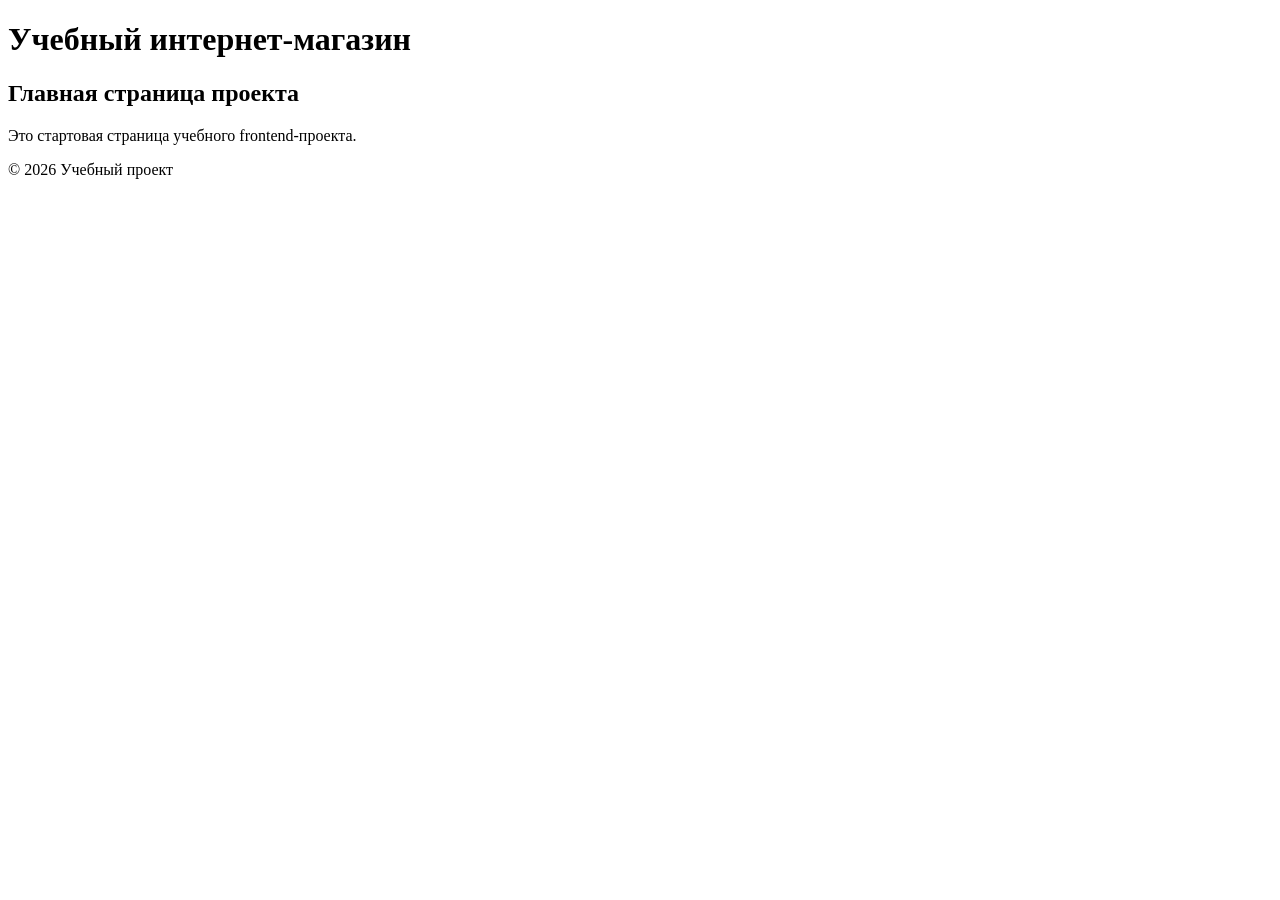
==== index.html @ fa9d14f5 "feat: initialize frontend project structure" ====
<!DOCTYPE html>
<html lang="ru">
<head>
    <meta charset="UTF-8">
    <title>Каталог товаров</title>
    <link rel="stylesheet" href="css/style.css">
</head>
<body>
    <header><h1>Учебный интернет-магазин</h1></header>
    <main>
        <section>
            <h2>Главная страница проекта</h2>
            <p>Это стартовая страница учебного frontend-проекта.</p>
        </section>
    </main>
    <footer><p>&copy; 2026 Учебный проект</p></footer>
</body>
</html>
---- css/style.css ----
<!DOCTYPE html>
<html lang="ru">
<head>
    <meta charset="UTF-8">
    <title>Каталог товаров</title>
    <link rel="stylesheet" href="css/style.css">
</head>
<body>
    <header><h1>Учебный интернет-магазин</h1></header>
    <main>
        <section>
            <h2>Главная страница проекта</h2>
            <p>Это стартовая страница учебного frontend-проекта.</p>
        </section>
    </main>
    <footer><p>&copy; 2026 Учебный проект</p></footer>
</body>
</html>
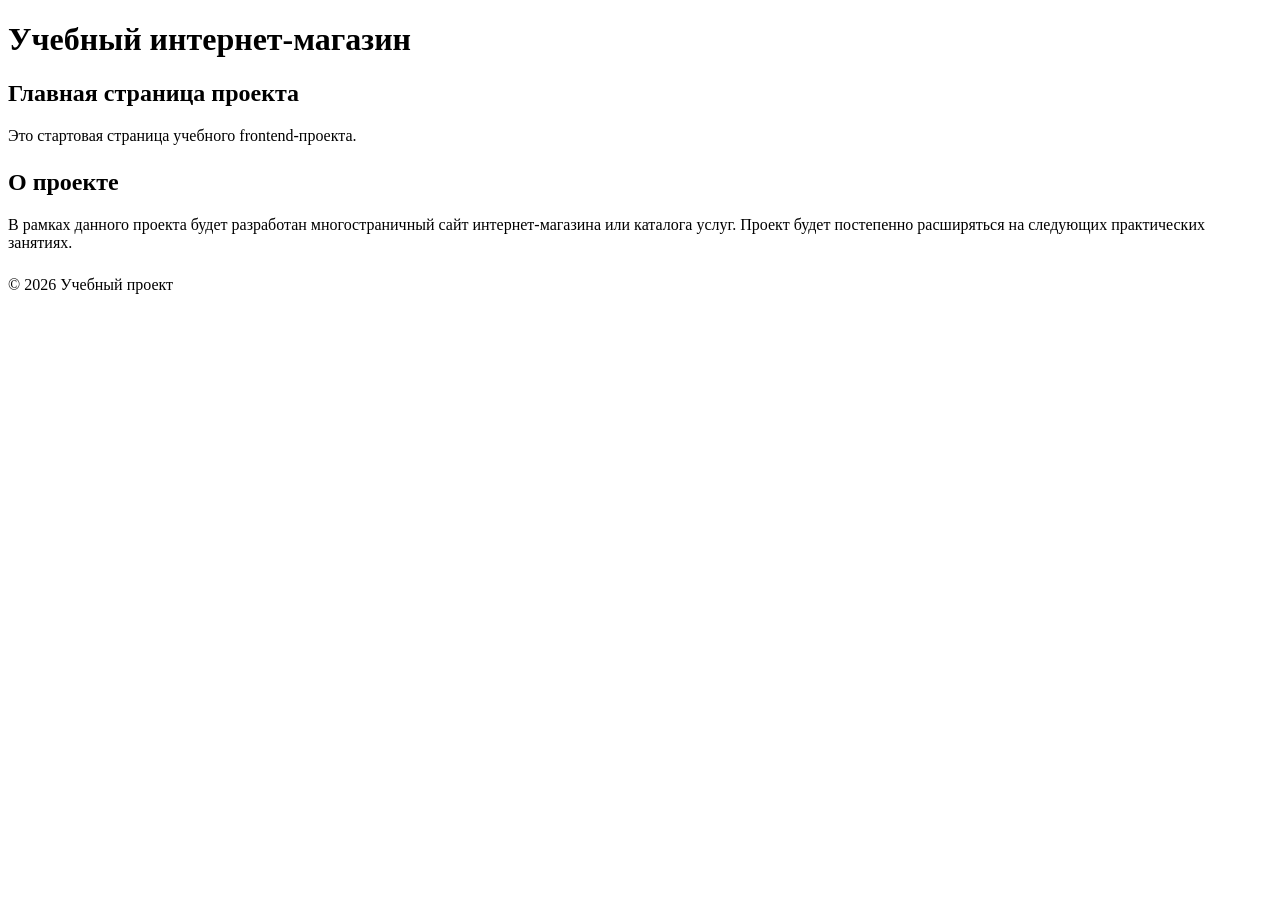
==== commit 46de7e37: "feat: add project description section" ====
--- a/index.html
+++ b/index.html
@@ -13,6 +13,15 @@
             <p>Это стартовая страница учебного frontend-проекта.</p>
         </section>
     </main>
+    <section>
+    <h2>О проекте</h2>
+    <p>
+        В рамках данного проекта будет разработан многостраничный сайт
+        интернет-магазина или каталога услуг. Проект будет постепенно
+        расширяться на следующих практических занятиях.
+    </p>
+</section>
+
     <footer><p>&copy; 2026 Учебный проект</p></footer>
 </body>
 </html>
--- a/css/style.css
+++ b/css/style.css
@@ -1,18 +1,6 @@
-<!DOCTYPE html>
-<html lang="ru">
-<head>
-    <meta charset="UTF-8">
-    <title>Каталог товаров</title>
-    <link rel="stylesheet" href="css/style.css">
-</head>
-<body>
-    <header><h1>Учебный интернет-магазин</h1></header>
-    <main>
-        <section>
-            <h2>Главная страница проекта</h2>
-            <p>Это стартовая страница учебного frontend-проекта.</p>
-        </section>
-    </main>
-    <footer><p>&copy; 2026 Учебный проект</p></footer>
-</body>
-</html>
+section {
+    margin-bottom: 24px;
+}
+section h2 {
+    margin-top: 0;
+}
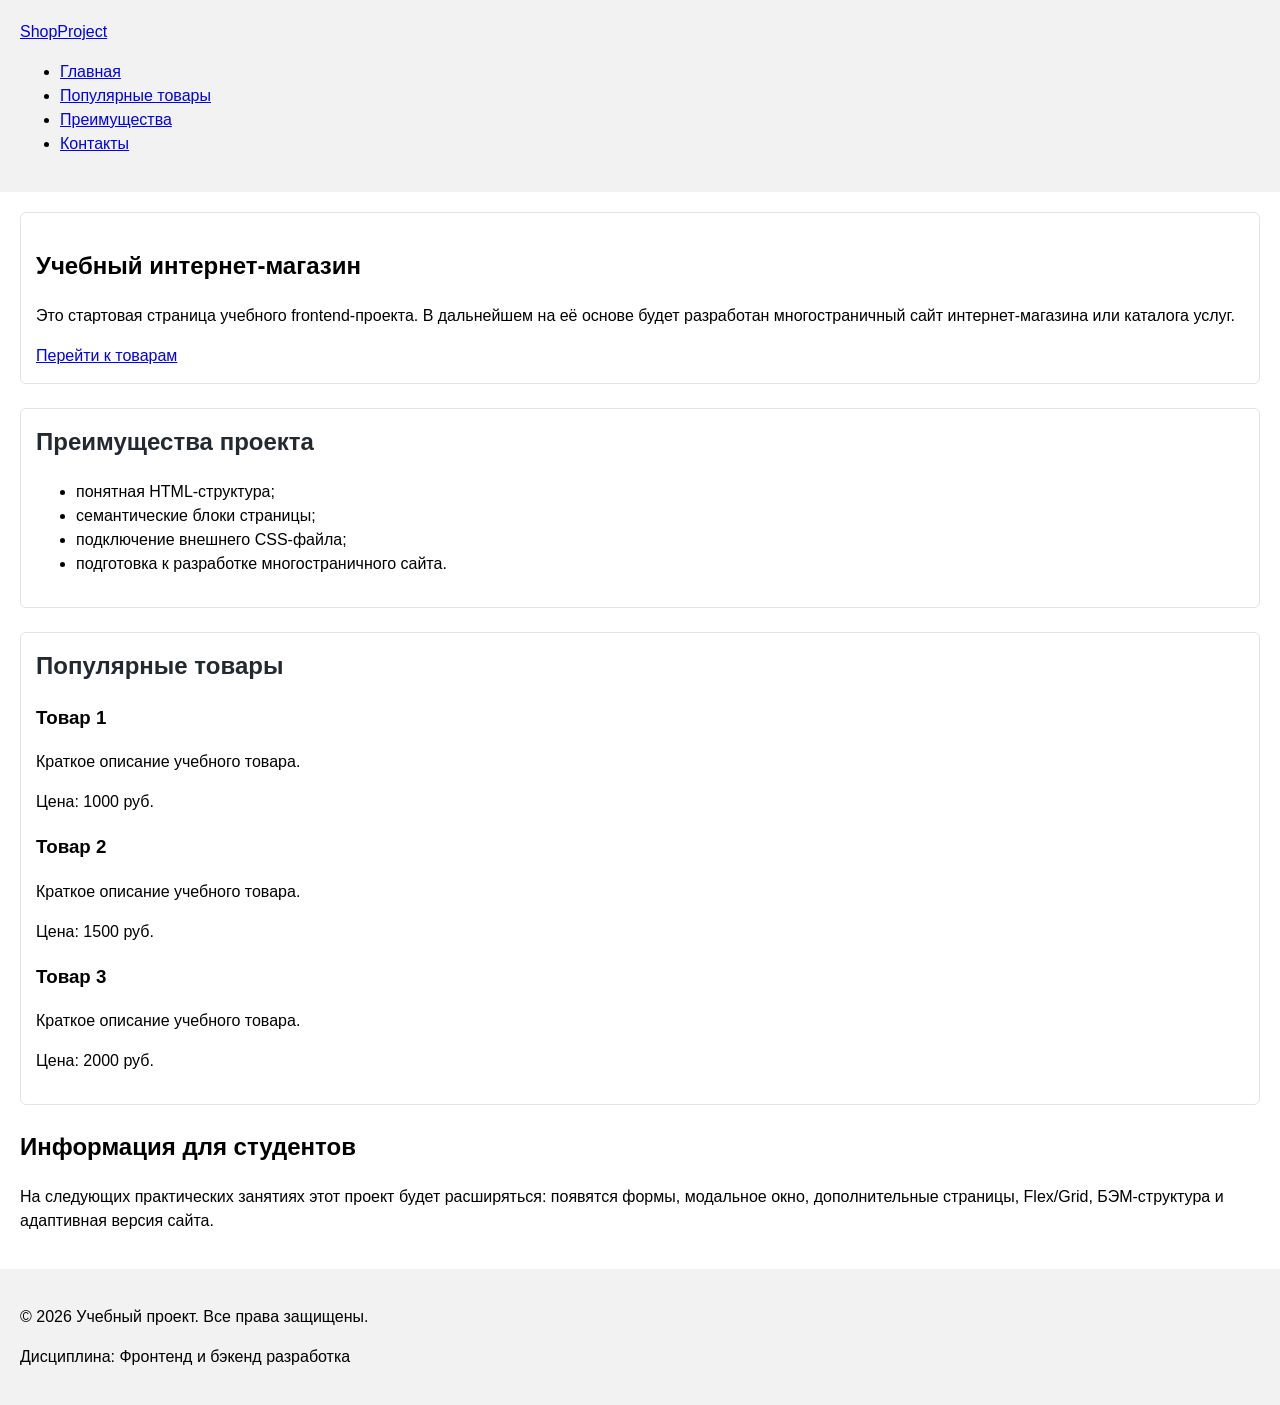
==== commit 8689629b: "feat: add semantic HTML structure and base CSS styles" ====
--- a/index.html
+++ b/index.html
@@ -2,26 +2,85 @@
 <html lang="ru">
 <head>
     <meta charset="UTF-8">
-    <title>Каталог товаров</title>
+       <meta name="viewport" content="width=device-width, initial-scale=1.0">
+    <title>Учебный интернет-магазин</title>
     <link rel="stylesheet" href="css/style.css">
 </head>
 <body>
-    <header><h1>Учебный интернет-магазин</h1></header>
+
+    <!-- ШАПКА САЙТА -->
+    <header>
+        <div class="site-header">
+            <a class="site-logo" href="index.html">ShopProject</a>
+            <!-- Тег nav показывает браузеру, что это главное меню -->
+            <nav class="site-nav" aria-label="Основная навигация">
+                <ul class="site-nav__list">
+                    <li><a href="index.html">Главная</a></li>
+                    <li><a href="#popular">Популярные товары</a></li>
+                    <li><a href="#advantages">Преимущества</a></li>
+                    <li><a href="#contacts">Контакты</a></li>
+                </ul>
+            </nav>
+        </div>
+    </header>
     <main>
-        <section>
-            <h2>Главная страница проекта</h2>
-            <p>Это стартовая страница учебного frontend-проекта.</p>
+        <section class="hero">
+            <h1>Учебный интернет-магазин</h1>
+            <p>
+                Это стартовая страница учебного frontend-проекта.
+                В дальнейшем на её основе будет разработан многостраничный сайт
+                интернет-магазина или каталога услуг.
+            </p>
+            <a class="button" href="#popular">Перейти к товарам</a>
         </section>
+
+        <!-- Блок преимуществ -->
+        <section class="section" id="advantages">
+            <h2>Преимущества проекта</h2>
+            <ul class="advantages-list">
+                <li>понятная HTML-структура;</li>
+                <li>семантические блоки страницы;</li>
+                <li>подключение внешнего CSS-файла;</li>
+                <li>подготовка к разработке многостраничного сайта.</li>
+            </ul>
+        </section>
+
+        <!-- Блок товаров (используем article для каждой карточки) -->
+        <section class="section" id="popular">
+            <h2>Популярные товары</h2>
+            <article class="product-card">
+                <h3>Товар 1</h3>
+                <p>Краткое описание учебного товара.</p>
+                <p>Цена: 1000 руб.</p>
+            </article>
+            <article class="product-card">
+                <h3>Товар 2</h3>
+                <p>Краткое описание учебного товара.</p>
+                <p>Цена: 1500 руб.</p>
+            </article>
+            <article class="product-card">
+                <h3>Товар 3</h3>
+                <p>Краткое описание учебного товара.</p>
+                <p>Цена: 2000 руб.</p>
+            </article>
+        </section>
+
+        <!-- Дополнительный блок aside (сбоку/вспомогательный) -->
+        <aside class="aside-info">
+            <h2>Информация для студентов</h2>
+            <p>
+                На следующих практических занятиях этот проект будет расширяться:
+                появятся формы, модальное окно, дополнительные страницы, Flex/Grid,
+                БЭМ-структура и адаптивная версия сайта.
+            </p>
+        </aside>
     </main>
-    <section>
-    <h2>О проекте</h2>
-    <p>
-        В рамках данного проекта будет разработан многостраничный сайт
-        интернет-магазина или каталога услуг. Проект будет постепенно
-        расширяться на следующих практических занятиях.
-    </p>
-</section>
 
-    <footer><p>&copy; 2026 Учебный проект</p></footer>
+    <!-- ПОДВАЛ С КАНТАКТАМИ -->
+    <footer id="contacts">
+        <p>&copy; 2026 Учебный проект. Все права защищены.</p>
+        <p>Дисциплина: Фронтенд и бэкенд разработка</p>
+    </footer>
+
 </body>
 </html>
--- a/css/style.css
+++ b/css/style.css
@@ -1,6 +1,33 @@
+* {
+    box-sizing: border-box;
+}
+body {
+   margin: 0;                     /* Убираем встроенный отступ браузера */
+    font-family: Arial, sans-serif; /* Задаем аккуратный шрифт без засечек */
+    line-height: 1.5;              /* Делаем приятный отступ между строками текста */
+    background-color: #ffffff; 
+}
+
+/* Задаем внутренние поля для шапки, главного контента и подвала */
+header, main, footer {
+    padding: 20px;
+}
+
+/* Красим шапку и подвал сайта в светло-серый цвет */
+header, footer {
+    background-color: #f2f2f2;
+}
+
+
 section {
+    background-color: #ffffff; /* Белый фон для блоков с текстом */
+    border: 1px solid #e1e4e8; /* Легкая серая линия-рамка вокруг секции */
+    border-radius: 6px; /* Закругленные уголки рамки */
+    padding: 15px;
     margin-bottom: 24px;
 }
+
 section h2 {
     margin-top: 0;
+    color: #24292f;
 }
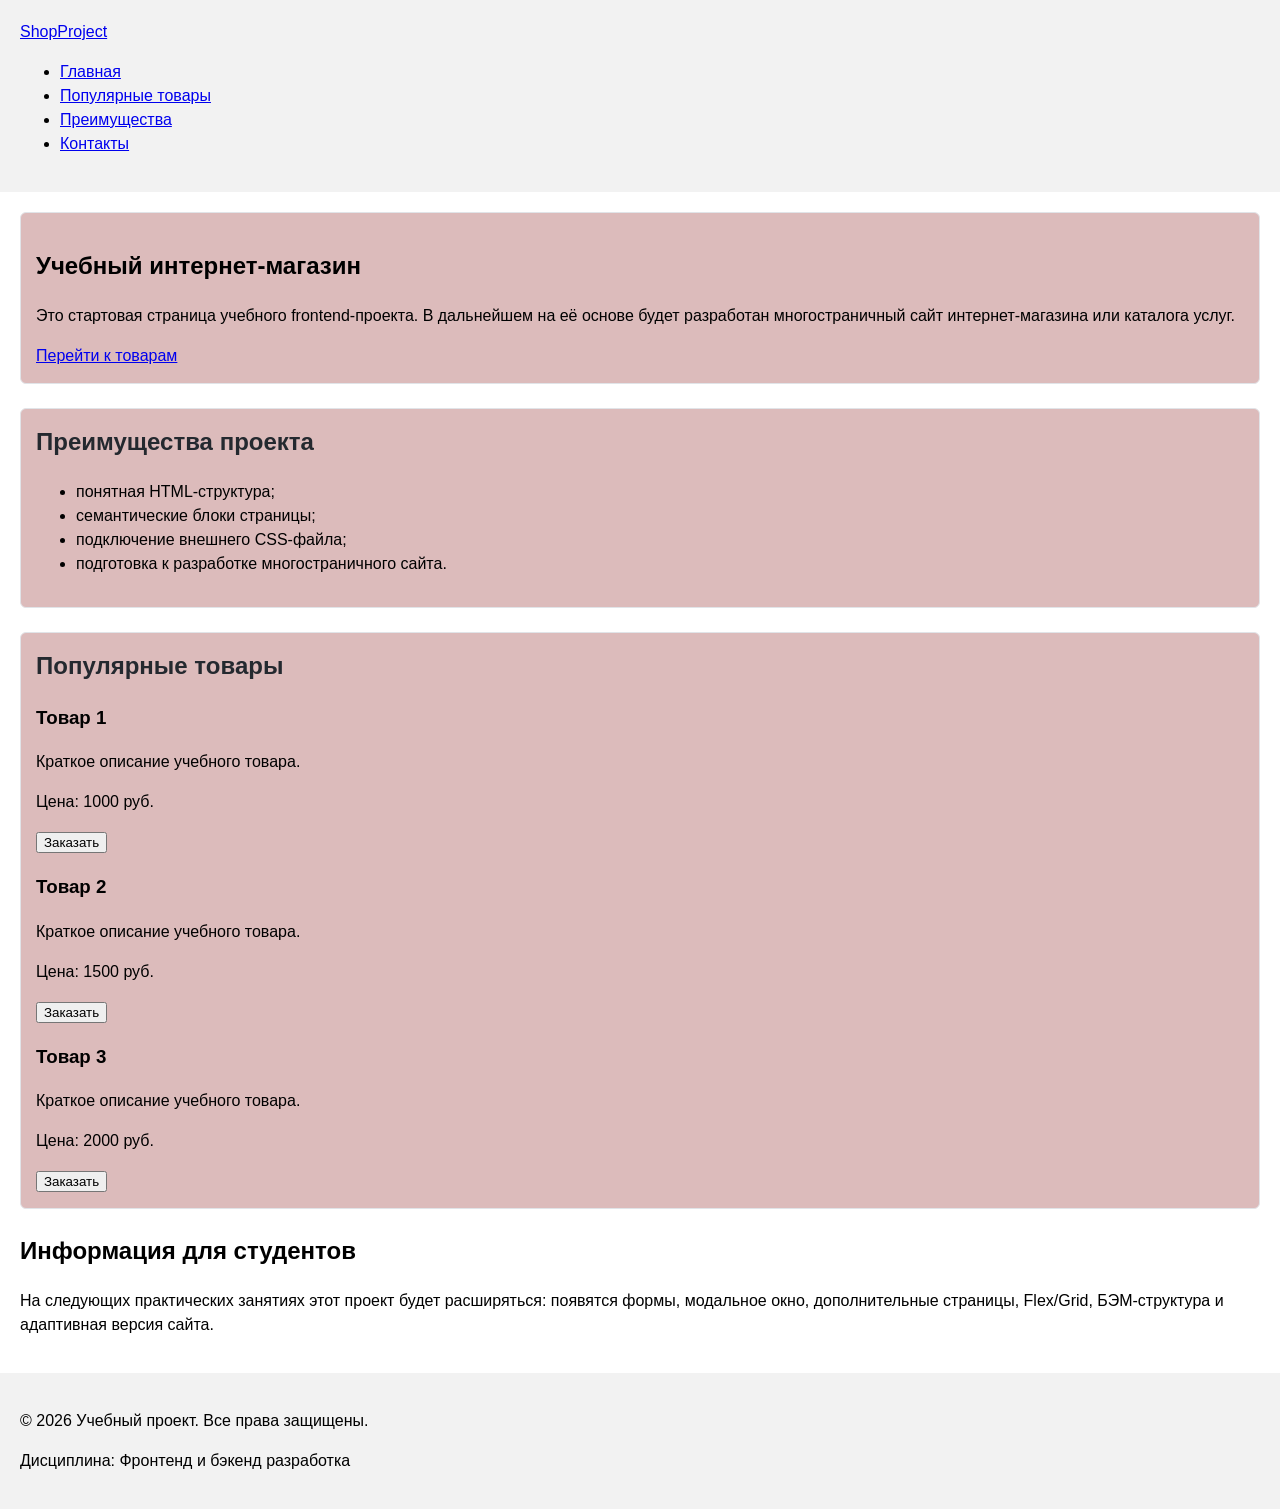
==== commit 81f846b3: "feat: add order form modal and validation" ====
--- a/index.html
+++ b/index.html
@@ -5,6 +5,7 @@
        <meta name="viewport" content="width=device-width, initial-scale=1.0">
     <title>Учебный интернет-магазин</title>
     <link rel="stylesheet" href="css/style.css">
+    <script src="js/main.js" defer></script>
 </head>
 <body>
 
@@ -52,16 +53,25 @@
                 <h3>Товар 1</h3>
                 <p>Краткое описание учебного товара.</p>
                 <p>Цена: 1000 руб.</p>
+                 <button class="button product-card__button" type="button" data-product="Товар 1">
+            Заказать
+                 </button>
             </article>
             <article class="product-card">
                 <h3>Товар 2</h3>
                 <p>Краткое описание учебного товара.</p>
                 <p>Цена: 1500 руб.</p>
-            </article>
+                 <button class="button product-card__button" type="button" data-product="Товар 2">
+            Заказать
+                </button>           
+             </article>
             <article class="product-card">
                 <h3>Товар 3</h3>
                 <p>Краткое описание учебного товара.</p>
                 <p>Цена: 2000 руб.</p>
+                 <button class="button product-card__button" type="button" data-product="Товар 3">
+            Заказать
+                </button>
             </article>
         </section>
 
@@ -81,6 +91,74 @@
         <p>&copy; 2026 Учебный проект. Все права защищены.</p>
         <p>Дисциплина: Фронтенд и бэкенд разработка</p>
     </footer>
+     <dialog class="order-dialog" id="order-dialog" aria-labelledby="order-dialog-title">
+        <h2 id="order-dialog-title">Оформление заявки</h2>
+        
+        <form class="order-form" id="order-form" action="#" method="post" novalidate>
+            <!-- Скрытое поле для передачи названия товара -->
+            <input id="selected-product" name="selected-product" type="hidden">
 
+            <!-- Поле: Имя -->
+            <div class="form-field">
+                <label for="order-name">Имя</label>
+                <input id="order-name" name="name" type="text" placeholder="Введите ваше имя" minlength="2" autocomplete="given-name" required>
+            </div>
+
+            <!-- Поле: E-mail -->
+            <div class="form-field">
+                <label for="order-email">E-mail</label>
+                <input id="order-email" name="email" type="email" placeholder="example@mail.ru" autocomplete="email" required>
+            </div>
+
+            <!-- Поле: Телефон -->
+            <div class="form-field">
+                <label for="order-phone">Телефон</label>
+                <input id="order-phone" name="phone" type="tel" inputmode="tel" placeholder="+7 (900) 000-00-00" pattern="^\+7 \(\d{3}\) \d{3}-\d{2}-\d{2}$" required>
+                <small>Формат: +7 (900) 000-00-00</small>
+            </div>
+
+            <!-- Поле: Дата связи -->
+            <div class="form-field">
+                <label for="order-date">Дата связи</label>
+                <input id="order-date" name="date" type="date">
+            </div>
+
+            <!-- Поле: Тема заявки (Выпадающий список) -->
+            <div class="form-field">
+                <label for="order-topic">Тема заявки</label>
+                <select id="order-topic" name="topic" required>
+                    <option value="">Выберите тему</option>
+                    <option value="product">Заказ товара</option>
+                    <option value="consultation">Консультация</option>
+                    <option value="delivery">Доставка</option>
+                </select>
+            </div>
+
+            <!-- Поле: Комментарий (Многострочное поле) -->
+            <div class="form-field">
+                <label for="order-comment">Комментарий</label>
+                <textarea id="order-comment" name="comment" rows="4" placeholder="Укажите дополнительную информацию"></textarea>
+            </div>
+
+            <!-- Поле: Чекбокс согласия -->
+            <div class="form-field form-field--checkbox">
+                <label>
+                    <input id="order-agreement" name="agreement" type="checkbox" required>
+                    Я согласен на обработку данных
+                </label>
+            </div>
+
+            <!-- Кнопки управления внутри окна -->
+            <div class="form-actions">
+                <button type="button" id="close-order-dialog">Закрыть</button>
+                <button type="submit">Отправить заявку</button>
+            </div>
+        </form>
+    </dialog>
+
+    <!-- Скрытое сообщение об успешной отправке -->
+    <p class="success-message" id="success-message" hidden>
+        Форма успешно отправлена!
+    </p>
 </body>
 </html>
--- a/css/style.css
+++ b/css/style.css
@@ -20,7 +20,7 @@
 
 
 section {
-    background-color: #ffffff; /* Белый фон для блоков с текстом */
+    background-color: #dcbbbb; /* Белый фон для блоков с текстом */
     border: 1px solid #e1e4e8; /* Легкая серая линия-рамка вокруг секции */
     border-radius: 6px; /* Закругленные уголки рамки */
     padding: 15px;
@@ -31,3 +31,47 @@
     margin-top: 0;
     color: #24292f;
 }
+/* 1. Стиль для самого модального окна */
+.order-dialog {
+    width: min(100% - 32px, 560px); /* Окно будет гибким, но не шире 560px */
+    padding: 24px;
+    border: none;                  /* Убираем уродливую стандартную рамку */
+    border-radius: 12px;           /* Красиво закругляем углы окошка */
+}
+
+/* 2. Затемнение фона за модальным окном (Задний план) */
+.order-dialog::backdrop {
+    background-color: rgba(0, 0, 0, 0.5); /* Полупрозрачный черный цвет */
+}
+
+/* 3. Оформление полей формы */
+.form-field {
+    margin-bottom: 16px; /* Делаем отступы между строками анкеты */
+}
+
+.form-field label {
+    display: block;      /* Заставляем подпись стоять строго НАД полем */
+    margin-bottom: 6px;
+}
+
+/* Настраиваем внешний вид строк ввода, списков и текстовых полей */
+.form-field input,
+.form-field select,
+.form-field textarea {
+    width: 100%;
+    padding: 10px 12px;
+    border: 1px solid #cccccc;
+    border-radius: 6px;
+}
+
+/* Кнопка-галочка не должна растягиваться на всю ширину */
+.form-field input[type="checkbox"] {
+    width: auto;
+}
+
+/* Кнопки внизу формы */
+.form-actions {
+    display: flex; /* Выстраивает кнопку «Закрыть» и «Отправить» в один ряд */
+    gap: 12px;     /* Делаем расстояние между кнопками */
+    margin-top: 20px;
+}
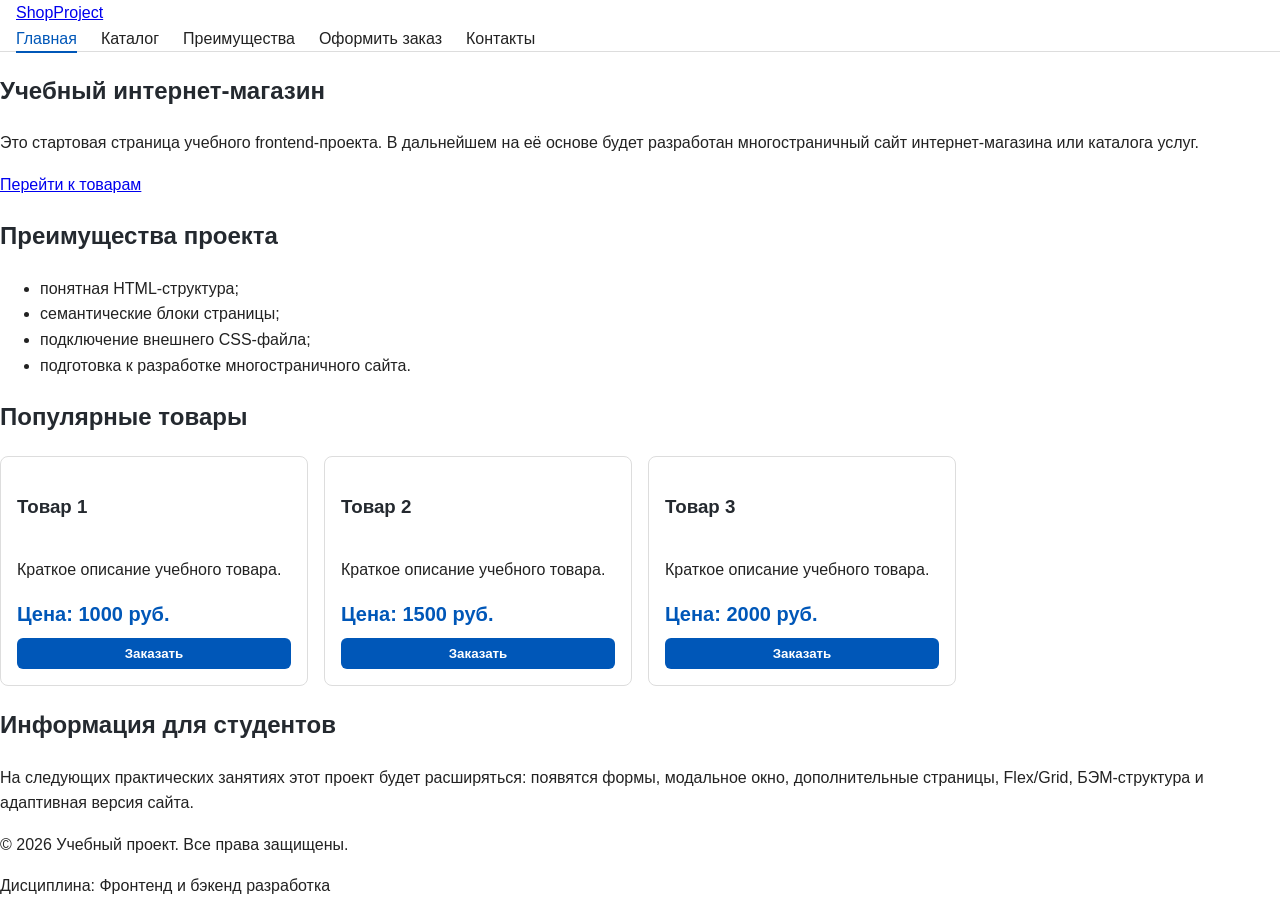
==== commit b9ae9cf7: "5-6 practices: done" ====
--- a/index.html
+++ b/index.html
@@ -3,7 +3,7 @@
 <head>
     <meta charset="UTF-8">
        <meta name="viewport" content="width=device-width, initial-scale=1.0">
-    <title>Учебный интернет-магазин</title>
+    <title>Учебный интернет-магазин | Главная</title>
     <link rel="stylesheet" href="css/style.css">
     <script src="js/main.js" defer></script>
 </head>
@@ -14,14 +14,16 @@
         <div class="site-header">
             <a class="site-logo" href="index.html">ShopProject</a>
             <!-- Тег nav показывает браузеру, что это главное меню -->
-            <nav class="site-nav" aria-label="Основная навигация">
-                <ul class="site-nav__list">
-                    <li><a href="index.html">Главная</a></li>
-                    <li><a href="#popular">Популярные товары</a></li>
-                    <li><a href="#advantages">Преимущества</a></li>
-                    <li><a href="#contacts">Контакты</a></li>
-                </ul>
-            </nav>
+           <nav class="site-nav">
+  <ul class="site-nav__list">
+    <li><a href="index.html" class="site-nav__link site-nav__link--active">Главная</a></li>
+    <li><a href="catalog.html" class="site-nav__link">Каталог</a></li>
+    <li><a href="index.html#advantages" class="site-nav__link">Преимущества</a></li> <!-- Якорная ссылка -->
+    <li><a href="order.html" class="site-nav__link">Оформить заказ</a></li>
+    <li><a href="contacts.html" class="site-nav__link">Контакты</a></li>
+  </ul>
+</nav>
+
         </div>
     </header>
     <main>
@@ -48,32 +50,31 @@
 
         <!-- Блок товаров (используем article для каждой карточки) -->
         <section class="section" id="popular">
-            <h2>Популярные товары</h2>
-            <article class="product-card">
-                <h3>Товар 1</h3>
-                <p>Краткое описание учебного товара.</p>
-                <p>Цена: 1000 руб.</p>
-                 <button class="button product-card__button" type="button" data-product="Товар 1">
-            Заказать
-                 </button>
-            </article>
-            <article class="product-card">
-                <h3>Товар 2</h3>
-                <p>Краткое описание учебного товара.</p>
-                <p>Цена: 1500 руб.</p>
-                 <button class="button product-card__button" type="button" data-product="Товар 2">
-            Заказать
-                </button>           
-             </article>
-            <article class="product-card">
-                <h3>Товар 3</h3>
-                <p>Краткое описание учебного товара.</p>
-                <p>Цена: 2000 руб.</p>
-                 <button class="button product-card__button" type="button" data-product="Товар 3">
-            Заказать
-                </button>
-            </article>
-        </section>
+    <h2>Популярные товары</h2>
+    <div class="catalog-grid"> <!-- Эту строчку добавили -->
+
+        <article class="product-card">
+            <h3>Товар 1</h3>
+            <p>Краткое описание учебного товара.</p>
+            <p class="product-card__price">Цена: 1000 руб.</p>
+            <button class="button product-card__button" type="button" data-product="Товар 1">Заказать</button>
+        </article>
+        <article class="product-card">
+            <h3>Товар 2</h3>
+            <p>Краткое описание учебного товара.</p>
+            <p class="product-card__price">Цена: 1500 руб.</p>
+            <button class="button product-card__button" type="button" data-product="Товар 2">Заказать</button>           
+         </article>
+        <article class="product-card">
+            <h3>Товар 3</h3>
+            <p>Краткое описание учебного товара.</p>
+            <p class="product-card__price">Цена: 2000 руб.</p>
+            <button class="button product-card__button" type="button" data-product="Товар 3">Заказать</button>
+        </article>
+
+    </div> <!-- Эту строчку добавили -->
+</section>
+
 
         <!-- Дополнительный блок aside (сбоку/вспомогательный) -->
         <aside class="aside-info">
--- a/css/style.css
+++ b/css/style.css
@@ -1,77 +1,340 @@
+/* ==========================================================================
+   1. ПЕРЕМЕННЫЕ ПРОЕКТА (:root)
+   ========================================================================== */
+:root {
+    --color-bg: #ffffff;
+    --color-text: #222222;
+    --color-muted: #666666;
+    --color-primary: #0057b8;
+    --color-primary-dark: #003f86;
+    --color-border: #dddddd;
+    --color-danger: #b00020;
+    --color-success: #168a2f;
+    --color-surface: #f8f9fa;
+    --color-white: #ffffff;
+
+    --space-xs: 4px;
+    --space-sm: 8px;
+    --space-md: 16px;
+    --space-lg: 24px;
+    --space-xl: 40px;
+
+    --radius-sm: 6px;
+    --radius-md: 8px;
+    --radius-lg: 12px;
+
+    --container-width: 1200px;
+    --z-index-fixed: 1000;
+}
+
+/* ==========================================================================
+   2. БАЗОВЫЕ И СЕМАНТИЧЕСКИЕ СТИЛИ
+   ========================================================================== */
 * {
     box-sizing: border-box;
 }
+
 body {
-   margin: 0;                     /* Убираем встроенный отступ браузера */
-    font-family: Arial, sans-serif; /* Задаем аккуратный шрифт без засечек */
-    line-height: 1.5;              /* Делаем приятный отступ между строками текста */
-    background-color: #ffffff; 
-}
-
-/* Задаем внутренние поля для шапки, главного контента и подвала */
-header, main, footer {
-    padding: 20px;
-}
-
-/* Красим шапку и подвал сайта в светло-серый цвет */
-header, footer {
-    background-color: #f2f2f2;
-}
-
-
-section {
-    background-color: #dcbbbb; /* Белый фон для блоков с текстом */
-    border: 1px solid #e1e4e8; /* Легкая серая линия-рамка вокруг секции */
-    border-radius: 6px; /* Закругленные уголки рамки */
-    padding: 15px;
-    margin-bottom: 24px;
-}
-
-section h2 {
-    margin-top: 0;
+    margin: 0;
+    font-family: Arial, sans-serif;
+    line-height: 1.6;
+    color: var(--color-text);
+    background-color: var(--color-bg);
+}
+
+.container {
+    max-width: var(--container-width);
+    margin: 0 auto;
+    padding: 0 var(--space-md);
+}
+
+h1, h2, h3 {
     color: #24292f;
 }
-/* 1. Стиль для самого модального окна */
-.order-dialog {
-    width: min(100% - 32px, 560px); /* Окно будет гибким, но не шире 560px */
-    padding: 24px;
-    border: none;                  /* Убираем уродливую стандартную рамку */
-    border-radius: 12px;           /* Красиво закругляем углы окошка */
-}
-
-/* 2. Затемнение фона за модальным окном (Задний план) */
-.order-dialog::backdrop {
-    background-color: rgba(0, 0, 0, 0.5); /* Полупрозрачный черный цвет */
-}
-
-/* 3. Оформление полей формы */
-.form-field {
-    margin-bottom: 16px; /* Делаем отступы между строками анкеты */
-}
-
-.form-field label {
-    display: block;      /* Заставляем подпись стоять строго НАД полем */
-    margin-bottom: 6px;
-}
-
-/* Настраиваем внешний вид строк ввода, списков и текстовых полей */
-.form-field input,
-.form-field select,
-.form-field textarea {
+
+/* ==========================================================================
+   3. ШАПКА И ЕДИНАЯ НАВИГАЦИЯ (Flexbox + БЭМ)
+   ========================================================================== */
+.site-header {
+    background-color: var(--color-white);
+    border-bottom: 1px solid var(--color-border);
+    padding: 0 var(--space-md);
+}
+
+.site-header__inner {
+    display: flex;
+    justify-content: space-between;
+    align-items: center;
+    max-width: var(--container-width);
+    margin: 0 auto;
+    padding: var(--space-md) 0;
+}
+
+.site-header__logo {
+    font-size: 24px;
+    font-weight: bold;
+    color: var(--color-primary);
+    text-decoration: none;
+}
+
+.site-nav__list {
+    display: flex;
+    gap: var(--space-lg);
+    list-style: none;
+    margin: 0;
+    padding: 0;
+}
+
+.site-nav__link {
+    color: var(--color-text);
+    text-decoration: none;
+    font-weight: 500;
+    padding: var(--space-xs) 0;
+    transition: color 0.2s ease;
+}
+
+.site-nav__link:hover {
+    color: var(--color-primary);
+}
+
+.site-nav__link--active {
+    color: var(--color-primary);
+    border-bottom: 2px solid var(--color-primary);
+}
+
+/* Умный фокус */
+.site-nav__link:focus-visible,
+.product-card__button:focus-visible,
+.order-form__input:focus-visible {
+    outline: 2px solid var(--color-primary);
+    outline-offset: 3px;
+}
+
+/* ==========================================================================
+   4. ХЛЕБНЫЕ КРОШКИ
+   ========================================================================== */
+.breadcrumbs {
+    padding: var(--space-sm) 0;
+    margin-top: var(--space-md);
+    margin-bottom: var(--space-md);
+    list-style: none;
+    display: flex;
+    gap: var(--space-sm);
+    font-size: 14px;
+}
+
+.breadcrumbs__item:not(:last-child)::after {
+    content: "/";
+    margin-left: var(--space-sm);
+    color: var(--color-muted);
+}
+
+.breadcrumbs__link {
+    color: var(--color-primary);
+    text-decoration: none;
+}
+
+.breadcrumbs__link:hover {
+    text-decoration: underline;
+}
+
+.breadcrumbs__item--current {
+    color: var(--color-muted);
+}
+
+/* ==========================================================================
+   5. СЕТКА КАТАЛОГА (CSS Grid + Position Sticky)
+   ========================================================================== */
+.catalog-layout {
+    display: grid;
+    grid-template-columns: 280px 1fr;
+    gap: var(--space-lg);
+    align-items: start;
+    margin-bottom: var(--space-xl);
+    margin-top: var(--space-md);
+}
+
+.catalog-filter {
+    position: sticky;
+    top: var(--space-md);
+    background-color: var(--color-surface);
+    padding: var(--space-md);
+    border-radius: var(--radius-md);
+    border: 1px solid var(--color-border);
+}
+
+.catalog-grid {
+    display: grid;
+    grid-template-columns: repeat(auto-fill, minmax(250px, 1fr));
+    gap: var(--space-md);
+}
+
+/* ==========================================================================
+   6. КАРТОЧКА ТОВАРА (Position Absolute)
+   ========================================================================== */
+.product-card {
+    position: relative;
+    background-color: var(--color-white);
+    border: 1px solid var(--color-border);
+    border-radius: var(--radius-md);
+    padding: var(--space-md);
+    display: flex;
+    flex-direction: column;
+    transition: transform 0.2s ease, border-color 0.2s ease;
+}
+
+.product-card:hover {
+    transform: translateY(-4px);
+    border-color: var(--color-primary);
+}
+
+.product-card__badge {
+    position: absolute;
+    top: var(--space-sm);
+    left: var(--space-sm);
+    background-color: var(--color-danger);
+    color: var(--color-white);
+    padding: var(--space-xs) var(--space-sm);
+    font-size: 12px;
+    font-weight: bold;
+    border-radius: var(--radius-sm);
+    z-index: 10;
+}
+
+.product-card__badge--hit {
+    background-color: #ff9800;
+}
+
+.product-card__img {
     width: 100%;
-    padding: 10px 12px;
-    border: 1px solid #cccccc;
-    border-radius: 6px;
-}
-
-/* Кнопка-галочка не должна растягиваться на всю ширину */
-.form-field input[type="checkbox"] {
-    width: auto;
-}
-
-/* Кнопки внизу формы */
-.form-actions {
-    display: flex; /* Выстраивает кнопку «Закрыть» и «Отправить» в один ряд */
-    gap: 12px;     /* Делаем расстояние между кнопками */
-    margin-top: 20px;
-}
+    height: 200px;
+    object-fit: contain;
+    margin-bottom: var(--space-sm);
+}
+
+.product-card__title {
+    font-size: 18px;
+    margin: 0 0 var(--space-xs) 0;
+}
+
+.product-card__price {
+    font-size: 20px;
+    font-weight: bold;
+    color: var(--color-primary);
+    margin-top: auto;
+    margin-bottom: var(--space-sm);
+}
+
+.product-card__button {
+    display: block;
+    background-color: var(--color-primary);
+    color: var(--color-white);
+    border: none;
+    padding: var(--space-sm);
+    border-radius: var(--radius-sm);
+    cursor: pointer;
+    font-weight: bold;
+    text-align: center;
+    text-decoration: none;
+    transition: background-color 0.2s ease;
+}
+
+.product-card__button:hover {
+    background-color: var(--color-primary-dark);
+}
+
+/* ==========================================================================
+   7. ТАБЛИЦА ХАРАКТЕРИСТИК
+   ========================================================================== */
+.specs-table {
+    width: 100%;
+    border-collapse: collapse;
+    margin: var(--space-lg) 0;
+}
+
+.specs-table__caption {
+    font-size: 20px;
+    font-weight: bold;
+    text-align: left;
+    margin-bottom: var(--space-sm);
+}
+
+.specs-table th, 
+.specs-table td {
+    padding: var(--space-sm) var(--space-md);
+    border-bottom: 1px solid var(--color-border);
+    text-align: left;
+}
+
+.specs-table th {
+    background-color: var(--color-surface);
+    font-weight: bold;
+}
+
+/* ==========================================================================
+   8. ФОРМА ЗАКАЗА
+   ========================================================================== */
+.order-form {
+    max-width: 600px;
+    background-color: var(--color-surface);
+    padding: var(--space-lg);
+    border-radius: var(--radius-lg);
+    border: 1px solid var(--color-border);
+    margin-top: var(--space-md);
+}
+
+.order-form__field {
+    margin-bottom: var(--space-md);
+}
+
+.order-form__label {
+    display: block;
+    margin-bottom: var(--space-xs);
+    font-weight: bold;
+}
+
+.order-form__input {
+    width: 100%;
+    padding: var(--space-sm) var(--space-md);
+    border: 1px solid var(--color-border);
+    border-radius: var(--radius-sm);
+    font: inherit;
+    transition: border-color 0.2s ease;
+}
+
+.order-form__input:hover {
+    border-color: var(--color-primary);
+}
+
+/* ==========================================================================
+   9. ФИКСИРОВАННАЯ КНОПКА НАВЕРХ
+   ========================================================================== */
+.btn-to-top {
+    position: fixed;
+    bottom: var(--space-lg);
+    right: var(--space-lg);
+    background-color: var(--color-primary);
+    color: var(--color-white);
+    width: 50px;
+    height: 50px;
+    border-radius: 50%;
+    display: flex;
+    align-items: center;
+    justify-content: center;
+    text-decoration: none;
+    box-shadow: 0 4px 10px rgba(0, 0, 0, 0.15);
+    z-index: var(--z-index-fixed);
+    transition: background-color 0.2s ease, transform 0.2s ease;
+}
+
+.btn-to-top:hover {
+    background-color: var(--color-primary-dark);
+    transform: scale(1.1);
+}
+.main-grid {
+    display: grid;
+    /* Автоматически распределяет карточки по горизонтали (минимум 250px на карточку) */
+    grid-template-columns: repeat(auto-fill, minmax(250px, 1fr));
+    gap: var(--space-md); /* Отступ между карточками */
+    margin-top: var(--space-md);
+}
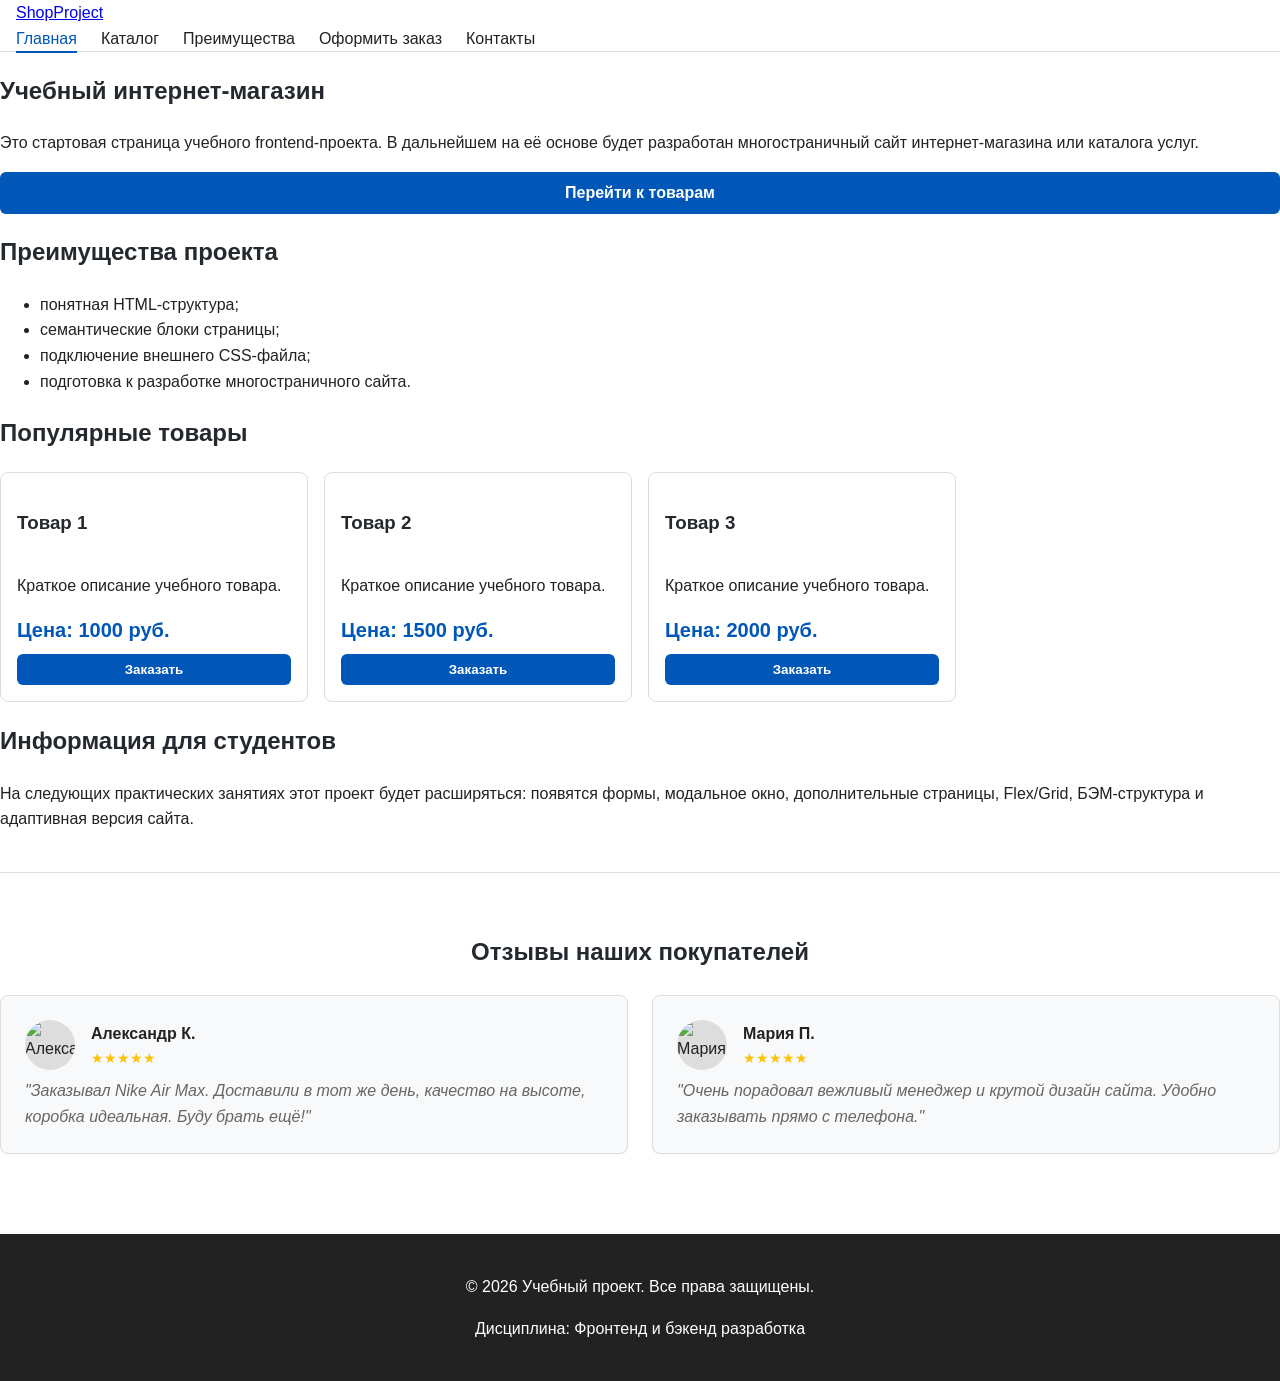
==== commit ea7a094f: "feat: add visual upgrades and interactive reviews section" ====
--- a/index.html
+++ b/index.html
@@ -85,8 +85,41 @@
                 БЭМ-структура и адаптивная версия сайта.
             </p>
         </aside>
+             <!-- БЛОК ОТЗЫВОВ (Самостоятельная визуальная доработка) -->
+        <section class="reviews-section">
+            <h2 class="reviews-section__title">Отзывы наших покупателей</h2>
+            <div class="reviews-grid">
+                
+                <!-- Отзыв 1 -->
+                <div class="review-card">
+                    <div class="review-card__header">
+                        <img class="review-card__avatar" src="https://unsplash.com" alt="Александр">
+                        <div>
+                            <h4 class="review-card__name">Александр К.</h4>
+                            <p class="review-card__rating">★★★★★</p>
+                        </div>
+                    </div>
+                    <p class="review-card__text">"Заказывал Nike Air Max. Доставили в тот же день, качество на высоте, коробка идеальная. Буду брать ещё!"</p>
+                </div>
+
+                <!-- Отзыв 2 -->
+                <div class="review-card">
+                    <div class="review-card__header">
+                        <img class="review-card__avatar" src="https://unsplash.com" alt="Мария">
+                        <div>
+                            <h4 class="review-card__name">Мария П.</h4>
+                            <p class="review-card__rating">★★★★★</p>
+                        </div>
+                    </div>
+                    <p class="review-card__text">"Очень порадовал вежливый менеджер и крутой дизайн сайта. Удобно заказывать прямо с телефона."</p>
+                </div>
+
+            </div>
+        </section>
+
+   
     </main>
-
+    
     <!-- ПОДВАЛ С КАНТАКТАМИ -->
     <footer id="contacts">
         <p>&copy; 2026 Учебный проект. Все права защищены.</p>
--- a/css/style.css
+++ b/css/style.css
@@ -1,5 +1,5 @@
 /* ==========================================================================
-   1. ПЕРЕМЕННЫЕ ПРОЕКТА (:root)
+   1. ПЕРЕМЕННЫЕ ПРОЕКТА И ДИЗАЙН-СИСТЕМА (:root)
    ========================================================================== */
 :root {
     --color-bg: #ffffff;
@@ -27,9 +27,7 @@
     --z-index-fixed: 1000;
 }
 
-/* ==========================================================================
-   2. БАЗОВЫЕ И СЕМАНТИЧЕСКИЕ СТИЛИ
-   ========================================================================== */
+/* Base Reset */
 * {
     box-sizing: border-box;
 }
@@ -53,7 +51,7 @@
 }
 
 /* ==========================================================================
-   3. ШАПКА И ЕДИНАЯ НАВИГАЦИЯ (Flexbox + БЭМ)
+   2. ШАПКА И ЕДИНАЯ НАВИГАЦИЯ (Flexbox + БЭМ)
    ========================================================================== */
 .site-header {
     background-color: var(--color-white);
@@ -102,16 +100,16 @@
     border-bottom: 2px solid var(--color-primary);
 }
 
-/* Умный фокус */
+/* ФИЧА 6: Доступность (Умный видимый фокус) */
 .site-nav__link:focus-visible,
-.product-card__button:focus-visible,
-.order-form__input:focus-visible {
+.order-form__input:focus-visible,
+.button:focus-visible {
     outline: 2px solid var(--color-primary);
     outline-offset: 3px;
 }
 
 /* ==========================================================================
-   4. ХЛЕБНЫЕ КРОШКИ
+   3. ХЛЕБНЫЕ КРОШКИ (breadcrumbs)
    ========================================================================== */
 .breadcrumbs {
     padding: var(--space-sm) 0;
@@ -143,7 +141,7 @@
 }
 
 /* ==========================================================================
-   5. СЕТКА КАТАЛОГА (CSS Grid + Position Sticky)
+   4. СЕТКА КАТАЛОГА (CSS Grid + Position Sticky)
    ========================================================================== */
 .catalog-layout {
     display: grid;
@@ -163,17 +161,17 @@
     border: 1px solid var(--color-border);
 }
 
-.catalog-grid {
+.catalog-grid, .products-grid {
     display: grid;
     grid-template-columns: repeat(auto-fill, minmax(250px, 1fr));
     gap: var(--space-md);
 }
 
 /* ==========================================================================
-   6. КАРТОЧКА ТОВАРА (Position Absolute)
+   5. КАРТОЧКА ТОВАРА И ДЕТАЛЬНЫЙ СТЕНД (ФИЧА 7: Position Absolute/Relative)
    ========================================================================== */
 .product-card {
-    position: relative;
+    position: relative; /* Родительский контейнер */
     background-color: var(--color-white);
     border: 1px solid var(--color-border);
     border-radius: var(--radius-md);
@@ -188,11 +186,11 @@
     border-color: var(--color-primary);
 }
 
+/* Позиционирование бейджа */
 .product-card__badge {
     position: absolute;
     top: var(--space-sm);
     left: var(--space-sm);
-    background-color: var(--color-danger);
     color: var(--color-white);
     padding: var(--space-xs) var(--space-sm);
     font-size: 12px;
@@ -201,9 +199,9 @@
     z-index: 10;
 }
 
-.product-card__badge--hit {
-    background-color: #ff9800;
-}
+.product-card__badge--hit { background-color: #ff9800; }
+.product-card__badge--discount { background-color: var(--color-danger); }
+.product-card__badge--new { background-color: var(--color-success); }
 
 .product-card__img {
     width: 100%;
@@ -225,12 +223,42 @@
     margin-bottom: var(--space-sm);
 }
 
-.product-card__button {
+/* Детальный просмотр товара (product.html) */
+.product-view {
+    display: grid;
+    grid-template-columns: 1fr 1fr;
+    gap: var(--space-xl);
+    margin-bottom: var(--space-xl);
+    align-items: start;
+}
+
+.product-view__img {
+    width: 100%;
+    height: auto;
+    max-height: 400px;
+    object-fit: contain;
+    background-color: var(--color-surface);
+    border-radius: var(--radius-lg);
+    border: 1px solid var(--color-border);
+    padding: var(--space-md);
+}
+
+.product-view__price {
+    font-size: 28px;
+    font-weight: bold;
+    color: var(--color-primary);
+    margin: 0 0 var(--space-md) 0;
+}
+
+/* ==========================================================================
+   6. КНОПКИ (button)
+   ========================================================================== */
+.button {
     display: block;
     background-color: var(--color-primary);
     color: var(--color-white);
     border: none;
-    padding: var(--space-sm);
+    padding: var(--space-sm) var(--space-md);
     border-radius: var(--radius-sm);
     cursor: pointer;
     font-weight: bold;
@@ -239,12 +267,20 @@
     transition: background-color 0.2s ease;
 }
 
-.product-card__button:hover {
+.button:hover {
     background-color: var(--color-primary-dark);
 }
 
-/* ==========================================================================
-   7. ТАБЛИЦА ХАРАКТЕРИСТИК
+.button--secondary {
+    background-color: var(--color-muted);
+}
+
+.button--secondary:hover {
+    background-color: #444444;
+}
+
+/* ==========================================================================
+   7. ТАБЛИЦА ХАРАКТЕРИСТИК (specs-table)
    ========================================================================== */
 .specs-table {
     width: 100%;
@@ -259,8 +295,7 @@
     margin-bottom: var(--space-sm);
 }
 
-.specs-table th, 
-.specs-table td {
+.specs-table th, .specs-table td {
     padding: var(--space-sm) var(--space-md);
     border-bottom: 1px solid var(--color-border);
     text-align: left;
@@ -272,19 +307,44 @@
 }
 
 /* ==========================================================================
-   8. ФОРМА ЗАКАЗА
-   ========================================================================== */
+   8. ФОРМА И МОДАЛЬНОЕ ОКНО (ФИЧА 5: dialog + ::backdrop)
+   ========================================================================== */
+.order-dialog {
+    width: min(100% - 32px, 550px);
+    border: none;
+    border-radius: var(--radius-lg);
+    padding: var(--space-lg);
+    background-color: var(--color-white);
+    box-shadow: 0 10px 25px rgba(0,0,0,0.15);
+}
+
+/* Стилизация заднего фона модалки */
+.order-dialog::backdrop {
+    background-color: rgba(0, 0, 0, 0.6);
+    backdrop-filter: blur(3px);
+}
+
+.order-dialog__title {
+    margin-top: 0;
+    margin-bottom: var(--space-md);
+}
+
 .order-form {
-    max-width: 600px;
+    width: 100%;
     background-color: var(--color-surface);
     padding: var(--space-lg);
     border-radius: var(--radius-lg);
     border: 1px solid var(--color-border);
-    margin-top: var(--space-md);
 }
 
 .order-form__field {
     margin-bottom: var(--space-md);
+}
+
+.order-form__field--checkbox {
+    display: flex;
+    align-items: flex-start;
+    gap: var(--space-sm);
 }
 
 .order-form__label {
@@ -306,8 +366,37 @@
     border-color: var(--color-primary);
 }
 
-/* ==========================================================================
-   9. ФИКСИРОВАННАЯ КНОПКА НАВЕРХ
+.order-form__help {
+    color: var(--color-muted);
+    display: block;
+    margin-top: var(--space-xs);
+    font-size: 13px;
+}
+
+.order-form__actions {
+    display: flex;
+    gap: var(--space-md);
+    margin-top: var(--space-lg);
+}
+
+/* ФИЧА 6: Подсветка ошибок доступности aria-invalid */
+.order-form__input[aria-invalid="true"] {
+    border-color: var(--color-danger);
+    background-color: #fff8f8;
+}
+
+.success-message {
+    color: var(--color-success);
+    font-weight: bold;
+    margin-top: var(--space-md);
+    padding: var(--space-sm);
+    border: 1px solid var(--color-success);
+    border-radius: var(--radius-sm);
+    background-color: #f0fff4;
+}
+
+/* ==========================================================================
+   9. ФИКСАЦИЯ И ПОДВАЛ (ФИЧА 8: Fixed кнопка «Наверх»)
    ========================================================================== */
 .btn-to-top {
     position: fixed;
@@ -317,24 +406,128 @@
     color: var(--color-white);
     width: 50px;
     height: 50px;
+border-radius: 50%;
+display: flex;
+align-items: center;
+justify-content: center;
+text-decoration: none;
+box-shadow: 0 4px 10px rgba(0, 0, 0, 0.15);
+z-index: var(--z-index-fixed);
+transition: background-color 0.2s ease, transform 0.2s ease;
+}
+.btn-to-top:hover {
+background-color: var(--color-primary-dark);
+transform: scale(1.1);
+}
+/* Разметка контактов */
+.contacts-layout {
+display: grid;
+grid-template-columns: 1fr 1fr;
+gap: var(--space-xl);
+margin-bottom: var(--space-xl);
+align-items: start;
+}
+.contact-info {
+background-color: var(--color-surface);
+padding: var(--space-lg);
+border-radius: var(--radius-md);
+border: 1px solid var(--color-border);
+}
+footer {
+background-color: #222222;
+color: var(--color-white);
+padding: var(--space-lg) 0;
+text-align: center;
+margin-top: var(--space-xl);
+}
+/* ==========================================================================
+   ВИЗУАЛЬНЫЕ ДОРАБОТКИ И БЛОК ОТЗЫВОВ
+   ========================================================================== */
+
+/* 1. Эффект 3D-приподнимания карточек при наведении */
+.product-card {
+    position: relative;
+    background-color: var(--color-white);
+    border: 1px solid var(--color-border);
+    border-radius: var(--radius-md);
+    padding: var(--space-md);
+    display: flex;
+    flex-direction: column;
+    /* Плавная анимация */
+    transition: transform 0.3s cubic-bezier(0.25, 0.8, 0.25, 1), 
+                box-shadow 0.3s cubic-bezier(0.25, 0.8, 0.25, 1), 
+                border-color 0.3s ease;
+}
+
+.product-card:hover {
+    transform: translateY(-8px); /* Приподнимание */
+    border-color: var(--color-primary);
+    box-shadow: 0 12px 24px rgba(0, 87, 184, 0.15); /* Красивая тень бренда */
+}
+
+/* 2. Эффект размытия заднего фона для модалки (Glassmorphism) */
+.order-dialog::backdrop {
+    background-color: rgba(0, 0, 0, 0.4);
+    backdrop-filter: blur(5px); /* Размытие сайта сзади */
+    transition: all 0.3s ease;
+}
+
+/* 3. Визуальный блок отзывов */
+.reviews-section {
+    margin: var(--space-xl) 0;
+    padding: var(--space-xl) 0;
+    border-top: 1px solid var(--color-border);
+}
+
+.reviews-section__title {
+    text-align: center;
+    margin-bottom: var(--space-lg);
+}
+
+.reviews-grid {
+    display: grid;
+    grid-template-columns: repeat(auto-fit, minmax(300px, 1fr));
+    gap: var(--space-lg);
+}
+
+.review-card {
+    background-color: var(--color-surface);
+    border: 1px solid var(--color-border);
+    border-radius: var(--radius-md);
+    padding: var(--space-lg);
+    display: flex;
+    flex-direction: column;
+    gap: var(--space-sm);
+    box-shadow: 0 2px 5px rgba(0,0,0,0.02);
+}
+
+.review-card__header {
+    display: flex;
+    align-items: center;
+    gap: var(--space-md);
+}
+
+.review-card__avatar {
+    width: 50px;
+    height: 50px;
     border-radius: 50%;
-    display: flex;
-    align-items: center;
-    justify-content: center;
-    text-decoration: none;
-    box-shadow: 0 4px 10px rgba(0, 0, 0, 0.15);
-    z-index: var(--z-index-fixed);
-    transition: background-color 0.2s ease, transform 0.2s ease;
-}
-
-.btn-to-top:hover {
-    background-color: var(--color-primary-dark);
-    transform: scale(1.1);
-}
-.main-grid {
-    display: grid;
-    /* Автоматически распределяет карточки по горизонтали (минимум 250px на карточку) */
-    grid-template-columns: repeat(auto-fill, minmax(250px, 1fr));
-    gap: var(--space-md); /* Отступ между карточками */
-    margin-top: var(--space-md);
-}
+    background-color: var(--color-border);
+    object-fit: cover;
+}
+
+.review-card__name {
+    font-weight: bold;
+    margin: 0;
+}
+
+.review-card__rating {
+    color: #ffc107; /* Золотые звезды */
+    margin: 0;
+    font-size: 14px;
+}
+
+.review-card__text {
+    margin: 0;
+    font-style: italic;
+    color: var(--color-muted);
+}
